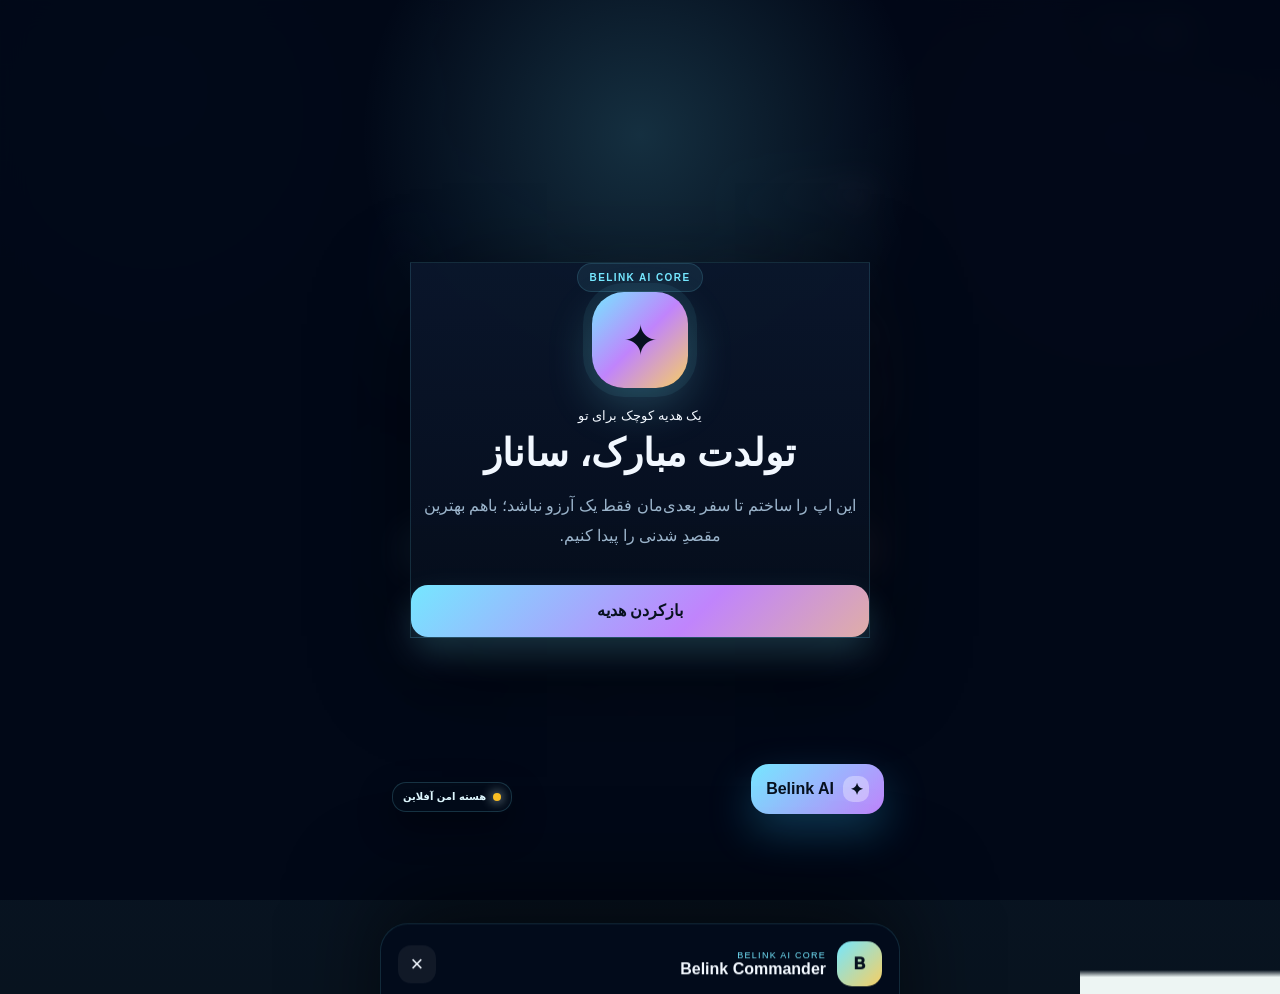
==== index.html @ 03a29e3f "Publish SafarMa V12 cache-busted entry point" ====
<!doctype html>
<html lang="fa" dir="rtl">
<head>
<meta charset="utf-8"><meta name="viewport" content="width=device-width,initial-scale=1,viewport-fit=cover">
<meta name="theme-color" content="#020817"><meta name="apple-mobile-web-app-capable" content="yes"><meta name="apple-mobile-web-app-status-bar-style" content="black-translucent">
<meta name="description" content="SafarMa — personal AI travel planning for Amir and Sanaz, powered by Belink AI.">
<meta name="referrer" content="no-referrer">
<meta http-equiv="Permissions-Policy" content="camera=(), microphone=(), geolocation=()">
<meta http-equiv="Content-Security-Policy" content="default-src 'self'; script-src 'self' blob:; style-src 'self' 'unsafe-inline'; img-src 'self' data: https:; connect-src 'self' https:; frame-src https://www.youtube.com https://www.youtube-nocookie.com; object-src 'none'; base-uri 'self'; form-action 'self'; upgrade-insecure-requests">
<link rel="manifest" href="./manifest.webmanifest?v=12"><link rel="icon" href="./icon.svg"><link rel="apple-touch-icon" href="./icon.svg">
<title>SafarMa | سفرِ ما — Powered by Belink AI</title>
<link rel="stylesheet" href="./styles.css?v=12">
<link rel="stylesheet" href="./online-v2.css?v=12">
<link rel="stylesheet" href="./belink-ai.css?v=12">
<link rel="stylesheet" href="./safarma-final-v8.css?v=12">
</head>
<body>
<div id="gift" class="gift"><div class="giftbox"><div class="orb">✦</div><small id="giftTag">یک هدیه کوچک برای تو</small><h1 id="giftTitle">تولدت مبارک، ساناز</h1><p id="giftText">این اپ را ساختم تا سفر بعدی‌مان فقط یک آرزو نباشد؛ باهم بهترین مقصدِ شدنی را پیدا کنیم.</p><button id="openGift" class="primary full">بازکردن هدیه</button></div></div>
<header class="top"><button id="back" class="icon">‹</button><button id="home" class="brand">سفرِ ما</button><button id="lang" class="lang">EN</button><button id="reset" class="icon">↻</button></header>
<main class="app" id="app"></main><nav class="bottom" id="bottom"></nav>
<script src="./belink-runtime.js?v=12"></script>
<script src="./belink-client-runtime.js?v=12"></script>
<script src="./loader.js?v=12"></script>
<script defer src="./safarma-specialists-v8.js?v=12"></script>
<script defer src="./belink-connected-v2.js?v=5"></script>
</body></html>
---- styles.css ----
:root{--navy:#0B2A4A;--teal:#147D86;--gold:#D5A53B;--cream:#FAF7F0;--ink:#132238;--muted:#6c7889;--line:#dce6e8;--ok:#17795e;--warn:#9b6815;--bad:#a53b3b}*{box-sizing:border-box}html{background:#eef5f4}body{margin:0;min-height:100dvh;color:var(--ink);font-family:-apple-system,BlinkMacSystemFont,"Segoe UI",Tahoma,Arial,sans-serif;background:radial-gradient(circle at 10% 0,#dff4ff,transparent 34%),radial-gradient(circle at 95% 9%,#ddf6ed,transparent 29%),linear-gradient(180deg,#fbfaf6,#edf5f3)}button,input,select{font:inherit}.app{max-width:560px;margin:auto;min-height:100dvh;padding:78px 16px 104px}.top{position:fixed;z-index:20;top:0;left:50%;transform:translateX(-50%);width:min(100%,560px);height:70px;padding:calc(8px + env(safe-area-inset-top)) 16px 8px;display:grid;grid-template-columns:44px 1fr 58px 44px;align-items:center;background:#f8fbfae8;backdrop-filter:blur(18px);border-bottom:1px solid #0b2a4a12}.brand{border:0;background:transparent;color:var(--navy);font-weight:950;font-size:19px}.icon,.lang{border:1px solid var(--line);background:white;border-radius:14px;height:42px;color:var(--navy);font-weight:900}.hero,.card{background:#fff;border:1px solid #ffffff;border-radius:28px;padding:22px;margin:0 0 15px;box-shadow:0 12px 38px #0b2a4a14}.hero{color:white;min-height:440px;background:linear-gradient(145deg,#0b2a4a,#116d76 70%,#159083);position:relative;overflow:hidden;display:flex;flex-direction:column;justify-content:center}.hero:after{content:"";position:absolute;width:290px;height:290px;border:1px solid #ffffff25;border-radius:50%;inset-inline-end:-120px;top:-100px;box-shadow:0 0 0 42px #ffffff0c,0 0 0 84px #ffffff08}.hero>*{position:relative;z-index:1}.eyebrow{color:#b8ece7;font-size:13px;font-weight:900}.hero h1{font-size:38px;line-height:1.2;margin:10px 0}.hero p{line-height:1.8;color:#e7f1f3}.route{display:flex;align-items:center;gap:10px;margin:28px 0;font-weight:900}.route i{flex:1;border-top:2px dashed var(--gold)}.primary,.secondary{border:0;border-radius:17px;min-height:52px;padding:13px 18px;font-weight:950;cursor:pointer}.primary{background:linear-gradient(135deg,var(--gold),#f0c65a);color:#183047}.secondary{background:#e7f4f2;color:var(--navy)}.full{width:100%}.progress{height:7px;background:#deeaeb;border-radius:99px;overflow:hidden;margin:12px 0 18px}.progress span{display:block;height:100%;background:linear-gradient(90deg,var(--teal),var(--gold));transition:.25s}.meta{display:flex;justify-content:space-between;color:var(--teal);font-size:12px;font-weight:900}.card h2{margin:5px 0 8px;font-size:24px}.help,.note{color:var(--muted);line-height:1.65}.field{display:block;font-size:13px;font-weight:900;margin:14px 0 7px}.input{width:100%;border:1px solid var(--line);border-radius:15px;padding:13px;background:#fff;color:var(--ink)}.grid{display:grid;grid-template-columns:1fr 1fr;gap:10px}.choice{border:1.5px solid var(--line);background:#fff;border-radius:17px;padding:13px;min-height:66px;color:var(--ink);font-weight:850}.choice.sel{border-color:var(--teal);background:#e9f7f5;color:#075d64;box-shadow:inset 0 0 0 1px var(--teal)}.range{text-align:center;font-size:25px;font-weight:950;color:var(--navy);margin:6px}input[type=range]{width:100%;accent-color:var(--teal)}.bottom{position:fixed;z-index:20;bottom:0;left:50%;transform:translateX(-50%);width:min(100%,560px);padding:12px 16px calc(12px + env(safe-area-inset-bottom));display:flex;gap:10px;background:linear-gradient(180deg,#edf5f300,#edf5f3 30%)}.bottom .primary{flex:1}.hide{display:none!important}.gift{position:fixed;z-index:50;inset:0;background:radial-gradient(circle at 20% 0,#214b73,#07192d 58%,#04101c);color:white;display:grid;place-items:center;padding:24px}.giftbox{width:min(100%,460px);text-align:center}.gift .orb{width:96px;height:96px;border-radius:32px;margin:0 auto 18px;background:linear-gradient(145deg,var(--gold),#fff0a2);display:grid;place-items:center;color:var(--navy);font-size:42px;box-shadow:0 20px 70px #d5a53b50}.gift h1{font-size:38px;margin:7px 0}.gift p{color:#dce9f1;line-height:1.85}.gift .primary{margin-top:18px}.resultHero{background:linear-gradient(140deg,var(--navy),#0f7077);color:#fff}.score{display:inline-block;border:1px solid #ffffff35;background:#ffffff18;padding:7px 11px;border-radius:99px;font-weight:900}.resultHero h1{font-size:40px;margin:12px 0 4px}.chips{display:flex;gap:7px;flex-wrap:wrap;margin-top:14px}.chips span{background:#fff;color:var(--navy);border-radius:99px;padding:7px 10px;font-size:12px;font-weight:900}.verdict{border-inline-start:5px solid var(--teal)}.verdict.ok{border-color:var(--ok)}.verdict.warn{border-color:var(--warn)}.verdict.bad{border-color:var(--bad)}.verdict h2{color:var(--navy)}.money{font-size:34px;font-weight:1000;color:var(--navy)}.rows .row{display:flex;justify-content:space-between;gap:10px;padding:10px 0;border-bottom:1px dashed var(--line)}.rows .row:last-child{border:0}.rows b{color:var(--navy)}.two{display:grid;grid-template-columns:1fr 1fr;gap:10px}.mini{background:#f4f8f8;border-radius:17px;padding:13px}.mini b{display:block;color:var(--navy);margin-bottom:5px}.timeline{border-inline-start:2px solid #b6dad9;margin-inline-start:7px;padding-inline-start:18px}.day{position:relative;margin:15px 0}.day:before{content:"";width:10px;height:10px;border-radius:50%;background:var(--gold);position:absolute;inset-inline-start:-24px;top:5px;box-shadow:0 0 0 3px #fff}.day b{display:block;color:var(--teal)}.online{background:#f8fbfb}.statusline{display:flex;gap:9px;align-items:flex-start;padding:11px 0;border-bottom:1px dashed var(--line)}.statusline:last-child{border:0}.dot{width:10px;height:10px;border-radius:50%;margin-top:6px;background:#9aa6b2}.dot.ok{background:var(--ok)}.dot.warn{background:var(--warn)}.dot.bad{background:var(--bad)}.sources a,.videoLinks a{display:block;text-decoration:none;color:var(--navy);padding:10px 0;border-top:1px dashed var(--line);font-weight:800}.sources small{display:block;color:var(--muted);font-weight:500;margin-top:3px}.video{aspect-ratio:16/9;width:100%;border:0;border-radius:17px;background:#0b2a4a}.loader{display:flex;gap:9px;align-items:center;color:var(--teal);font-weight:900}.spinner{width:20px;height:20px;border-radius:50%;border:3px solid #cbe7e5;border-top-color:var(--teal);animation:spin .8s linear infinite}@keyframes spin{to{transform:rotate(360deg)}}.sharegrid{display:grid;grid-template-columns:1fr 1fr;gap:9px}.tiny{font-size:11px;color:var(--muted);line-height:1.55}.error{color:var(--bad)}@media(max-width:390px){.grid,.two{grid-template-columns:1fr}.hero h1,.gift h1{font-size:32px}.app{padding-inline:12px}.card,.hero{border-radius:23px;padding:18px}}
---- online-v2.css ----
.travelBlock{margin:12px 0;padding:14px;border-radius:16px;background:#f5faf9;border:1px solid rgba(20,125,134,.14)}.travelBlock b{display:block;color:#0b2a4a;margin-bottom:6px}.travelBlock p{margin:0;color:#566474;line-height:1.65}.statusline small{display:block;margin-top:6px;color:#6b7785;line-height:1.5}.onlineVerdict{margin-top:12px;padding-top:12px;border-top:1px dashed rgba(11,42,74,.18);font-weight:700}.sources a{display:block;padding:10px 0;border-bottom:1px dashed rgba(11,42,74,.14);color:#0b2a4a;text-decoration:none}.sources a:last-child{border-bottom:0}.sources a small{display:block;color:#6b7785;margin-top:4px;line-height:1.45}.videoLinks{display:grid;gap:8px;margin-top:10px}.videoLinks a{padding:10px 12px;border-radius:12px;background:#eef7f6;color:#0b2a4a;text-decoration:none;font-weight:700}.video{width:100%;aspect-ratio:16/9;border:0;border-radius:16px;background:#0b2a4a}
---- belink-ai.css ----
:root{--bai-bg:#020817;--bai-panel:rgba(8,18,35,.78);--bai-line:rgba(111,231,255,.14);--bai-cyan:#75e7ff;--bai-purple:#c084fc;--bai-gold:#f8cf63;--bai-text:#f2f8ff;--bai-muted:#9bb4cb}html{background:var(--bai-bg)!important}body{color:var(--bai-text)!important;background:radial-gradient(circle at 12% 8%,rgba(56,189,248,.2),transparent 25%),radial-gradient(circle at 88% 12%,rgba(168,85,247,.18),transparent 26%),linear-gradient(180deg,#020817 0%,#071426 48%,#08131f 100%)!important;min-height:100dvh}body:before{content:"";position:fixed;inset:0;pointer-events:none;background-image:linear-gradient(rgba(111,231,255,.025) 1px,transparent 1px),linear-gradient(90deg,rgba(111,231,255,.025) 1px,transparent 1px);background-size:32px 32px;mask-image:linear-gradient(180deg,#000,transparent 75%);z-index:0}.top,.app,.bottom{position:relative;z-index:1}.top{background:rgba(3,12,28,.76)!important;border-bottom:1px solid var(--bai-line)!important;backdrop-filter:blur(22px) saturate(1.4)!important;box-shadow:0 14px 45px rgba(0,0,0,.24)}.brand{color:var(--bai-text)!important}.brand:after{content:"BELINK AI";display:block;font-size:8px;letter-spacing:.18em;color:var(--bai-cyan);margin-top:2px}.icon,.lang{background:rgba(255,255,255,.05)!important;color:var(--bai-text)!important;border:1px solid var(--bai-line)!important}.gift{background:radial-gradient(circle at 50% 15%,rgba(111,231,255,.18),transparent 28%),rgba(2,8,23,.94)!important;backdrop-filter:blur(14px)}.giftbox{background:linear-gradient(180deg,rgba(10,22,43,.96),rgba(5,13,27,.98))!important;border:1px solid var(--bai-line)!important;box-shadow:0 30px 90px rgba(0,0,0,.48)!important;color:var(--bai-text)!important}.giftbox:before{content:"BELINK AI CORE";display:inline-flex;padding:8px 12px;border-radius:999px;background:rgba(111,231,255,.08);border:1px solid var(--bai-line);font-size:10px;letter-spacing:.14em;color:var(--bai-cyan);font-weight:900}.giftbox p,.help,.tiny,.card p{color:var(--bai-muted)!important}.orb{color:#07111f!important;background:linear-gradient(135deg,var(--bai-cyan),var(--bai-purple),var(--bai-gold))!important;box-shadow:0 0 0 9px rgba(117,231,255,.07),0 18px 45px rgba(117,231,255,.22)!important}.primary{color:#07111f!important;background:linear-gradient(135deg,var(--bai-cyan),var(--bai-purple) 62%,var(--bai-gold) 130%)!important;box-shadow:0 16px 34px rgba(117,231,255,.2)!important}.secondary{color:var(--bai-text)!important;background:rgba(117,231,255,.08)!important;border:1px solid var(--bai-line)!important}.hero,.card,.choice,.mini,.statusline,.day,.resultHero,.verdict,.online,.sources a{background:var(--bai-panel)!important;border:1px solid var(--bai-line)!important;box-shadow:0 20px 55px rgba(0,0,0,.28)!important;backdrop-filter:blur(18px) saturate(1.35)}.hero{position:relative;overflow:hidden}.hero:before{content:"AI TRAVEL INTELLIGENCE";display:inline-flex;padding:9px 13px;border-radius:999px;background:rgba(117,231,255,.08);border:1px solid var(--bai-line);color:var(--bai-cyan);font-size:10px;letter-spacing:.14em;font-weight:900}.hero:after{content:"";position:absolute;width:230px;height:230px;right:-80px;bottom:-110px;border-radius:50%;background:radial-gradient(circle,rgba(192,132,252,.25),transparent 68%);pointer-events:none}.hero h1,.card h1,.card h2,.resultHero h1,.verdict h2{color:var(--bai-text)!important}.eyebrow,.meta,.field,.score,.money,.card small{color:var(--bai-cyan)!important}.input{background:rgba(255,255,255,.04)!important;color:var(--bai-text)!important;border:1px solid var(--bai-line)!important}.choice{color:var(--bai-text)!important}.choice.sel{background:linear-gradient(180deg,rgba(117,231,255,.13),rgba(192,132,252,.08))!important;border-color:rgba(117,231,255,.42)!important}.progress{background:rgba(255,255,255,.06)!important}.progress span{background:linear-gradient(90deg,var(--bai-cyan),var(--bai-purple))!important}.resultHero{position:relative;overflow:hidden;background:linear-gradient(135deg,rgba(8,24,46,.96),rgba(16,13,36,.94))!important}.resultHero:after{content:"BELINK COMMANDER RECOMMENDATION";position:absolute;top:16px;left:16px;font-size:8px;letter-spacing:.13em;color:var(--bai-cyan)}.chips span,.statusline,.row,.mini,.day{color:var(--bai-text)!important}.rows .row{border-color:rgba(255,255,255,.07)!important}.verdict.ok{border-color:rgba(74,222,128,.26)!important}.verdict.warn{border-color:rgba(250,204,21,.25)!important}.verdict.bad{border-color:rgba(248,113,113,.25)!important}.sources a{color:var(--bai-text)!important}.sources small{color:var(--bai-muted)!important}.belink-ai-summary{margin:16px 0;padding:18px;border-radius:25px;background:linear-gradient(145deg,rgba(11,29,54,.9),rgba(20,13,40,.86));border:1px solid var(--bai-line);box-shadow:0 24px 60px rgba(0,0,0,.32);color:var(--bai-text);position:relative;overflow:hidden}.belink-ai-summary:after{content:"";position:absolute;width:170px;height:170px;right:-70px;bottom:-80px;background:radial-gradient(circle,rgba(248,207,99,.16),transparent 68%)}.bai-head{display:flex;align-items:flex-start;justify-content:space-between;gap:14px}.bai-head small{font-size:9px;letter-spacing:.14em;color:var(--bai-cyan)}.bai-head h2{margin:5px 0 3px;font-size:24px}.bai-confidence{min-width:72px;padding:12px;border-radius:17px;background:rgba(255,255,255,.05);border:1px solid var(--bai-line);text-align:center}.bai-confidence b{display:block;font-size:20px;color:var(--bai-cyan)}.bai-confidence span{font-size:9px;color:var(--bai-muted)}.bai-chips{display:flex;flex-wrap:wrap;gap:7px;margin:13px 0}.bai-chips span{padding:8px 10px;border-radius:999px;background:rgba(255,255,255,.05);border:1px solid rgba(117,231,255,.1);font-size:10px}.bai-read{padding:14px;border-radius:18px;background:rgba(117,231,255,.055);border:1px solid rgba(117,231,255,.1);color:var(--bai-muted);line-height:1.8}.belink-ai-fab{position:fixed;z-index:70;right:max(16px,calc((100vw - 520px)/2 + 16px));bottom:calc(86px + env(safe-area-inset-bottom));border:0;border-radius:18px;padding:12px 15px;display:flex;align-items:center;gap:9px;color:#07111f;background:linear-gradient(135deg,var(--bai-cyan),var(--bai-purple));box-shadow:0 18px 44px rgba(55,189,248,.27);font-weight:900}.belink-ai-fab span{width:26px;height:26px;border-radius:10px;background:rgba(255,255,255,.34);display:grid;place-items:center}.belink-ai-drawer{position:fixed;z-index:90;left:50%;bottom:0;transform:translate(-50%,105%);width:min(100%,520px);max-height:82dvh;background:rgba(3,12,27,.97);border:1px solid var(--bai-line);border-radius:28px 28px 0 0;padding:17px 17px calc(18px + env(safe-area-inset-bottom));box-shadow:0 -30px 90px rgba(0,0,0,.55);backdrop-filter:blur(24px);transition:transform .28s ease;color:var(--bai-text);overflow:auto}.belink-ai-drawer.open{transform:translate(-50%,0)}.bai-drawer-head{display:flex;align-items:center;gap:11px}.bai-avatar{width:45px;height:45px;border-radius:15px;display:grid;place-items:center;color:#07111f;background:linear-gradient(135deg,var(--bai-cyan),var(--bai-gold));font-weight:1000}.bai-drawer-head div:nth-child(2){flex:1}.bai-drawer-head small{display:block;color:var(--bai-cyan);font-size:9px;letter-spacing:.14em}.bai-drawer-head b{font-size:16px}.bai-close{border:0;width:38px;height:38px;border-radius:13px;background:rgba(255,255,255,.06);color:var(--bai-text);font-size:22px}.bai-status{margin:13px 0;padding:10px 12px;border-radius:14px;background:rgba(74,222,128,.07);border:1px solid rgba(74,222,128,.14);font-size:11px;color:#a7f3d0}.bai-answer{min-height:112px;padding:15px;border-radius:18px;background:rgba(255,255,255,.04);border:1px solid var(--bai-line);line-height:1.8;color:var(--bai-muted)}.bai-answer b{color:var(--bai-text)}.bai-quick{display:grid;grid-template-columns:1fr 1fr;gap:8px;margin:12px 0}.bai-quick button{border:1px solid var(--bai-line);background:rgba(117,231,255,.06);color:var(--bai-text);border-radius:14px;padding:11px 8px;font-weight:700}.bai-input{display:grid;grid-template-columns:1fr 48px;gap:8px}.bai-input input{min-width:0;border:1px solid var(--bai-line);border-radius:15px;background:rgba(255,255,255,.05);color:var(--bai-text);padding:12px}.bai-input button{border:0;border-radius:15px;background:linear-gradient(135deg,var(--bai-cyan),var(--bai-purple));color:#07111f;font-weight:900}@media(max-width:560px){.bai-quick{grid-template-columns:1fr}.belink-ai-fab b{display:none}.belink-ai-fab{padding:10px;right:14px}}
---- safarma-final-v8.css ----
/* SafarMa final production layer — product name preserved, Belink AI inside */
.brand:after{content:"Powered by Belink AI"!important;color:#79ddff!important;letter-spacing:.08em!important;font-size:7px!important}
.hero{position:relative;overflow:hidden;isolation:isolate}
.hero:before{content:""!important;position:absolute!important;z-index:0!important;inset-inline-end:-70px!important;top:68px!important;width:220px!important;height:220px!important;border-radius:50%!important;border:1px solid rgba(111,231,255,.28)!important;background:radial-gradient(circle at 35% 30%,rgba(118,232,255,.25),rgba(7,27,57,.54) 36%,rgba(2,8,23,.9) 72%)!important;box-shadow:0 0 48px rgba(55,189,248,.2),inset 0 0 28px rgba(125,211,252,.14)!important;animation:safarmaGlobe 7s ease-in-out infinite!important}
.hero:after{content:"✈"!important;position:absolute!important;z-index:1!important;inset-inline-end:72px!important;top:112px!important;color:#facc15!important;font-size:18px!important;filter:drop-shadow(0 0 8px rgba(250,204,21,.55))!important;animation:safarmaPlane 5.5s linear infinite!important}
.hero>*{position:relative;z-index:2}
.safarma-powered{display:inline-grid;grid-template-columns:28px auto;grid-template-rows:auto auto;gap:0 8px;align-items:center;margin-bottom:14px;padding:9px 12px;border-radius:16px;background:rgba(111,231,255,.08);border:1px solid rgba(111,231,255,.14);width:max-content;max-width:100%}.safarma-powered span{grid-row:1/3;width:28px;height:28px;border-radius:10px;display:grid;place-items:center;color:#06101f;background:linear-gradient(135deg,#73e7ff,#c084fc,#facc15)}.safarma-powered b{font-size:12px;color:#fff}.safarma-powered small{font-size:8px;color:#87dfff;letter-spacing:.08em}
.safarma-specialists{margin:16px 0;padding:17px;border-radius:25px;background:linear-gradient(145deg,rgba(7,22,43,.92),rgba(16,12,36,.9));border:1px solid rgba(88,202,255,.14);box-shadow:0 24px 60px rgba(0,0,0,.32);color:#eef8ff}.safarma-specialists-head{display:flex;justify-content:space-between;gap:14px;align-items:flex-start;margin-bottom:14px}.safarma-specialists-head small{color:#73dcff;font-size:8px;letter-spacing:.15em;font-weight:900}.safarma-specialists-head h2{margin:5px 0 4px;font-size:23px;color:#f6fbff}.safarma-specialists-head p{margin:0;color:#9db5cb;font-size:11px;line-height:1.6}.safarma-specialists-head>span{padding:7px 9px;border-radius:999px;border:1px solid rgba(88,202,255,.15);background:rgba(88,202,255,.07);color:#a8eaff;font-size:8px;white-space:nowrap}.safarma-specialist-grid{display:grid;grid-template-columns:repeat(3,minmax(0,1fr));gap:8px}.safarma-specialist-card{min-width:0;padding:8px 7px 10px;border-radius:17px;border:1px solid rgba(88,202,255,.14);background:rgba(255,255,255,.035);color:#eef8ff;text-align:start;cursor:pointer;transition:.18s ease}.safarma-specialist-card:hover,.safarma-specialist-card:focus-visible{transform:translateY(-2px);border-color:rgba(88,202,255,.42);background:linear-gradient(180deg,rgba(88,202,255,.09),rgba(192,132,252,.05));outline:none}.safarma-specialist-portrait{height:112px;margin:-1px -1px 8px;border-radius:13px;overflow:hidden;position:relative;display:grid;place-items:end center;background:radial-gradient(circle at 50% 20%,rgba(84,202,255,.16),transparent 45%),rgba(2,10,24,.5)}.safarma-specialist-portrait img{width:100%;height:100%;object-fit:contain;object-position:center bottom;display:block}.safarma-specialist-portrait i{position:absolute;top:6px;inset-inline-end:6px;width:24px;height:24px;display:grid;place-items:center;border-radius:8px;background:rgba(2,10,24,.76);color:#78e5ff;border:1px solid rgba(88,202,255,.2);font-style:normal}.safarma-specialist-card b{display:block;color:#f7fbff;font-size:11px;line-height:1.35}.safarma-specialist-card small{display:block;color:#91a9c1;font-size:8px;line-height:1.4;min-height:24px;margin-top:4px}.safarma-specialist-card em{display:inline-flex;align-items:center;gap:4px;margin-top:6px;padding:4px 6px;border-radius:999px;background:rgba(74,222,128,.08);color:#8cf8b7;font-size:7px;font-style:normal;border:1px solid rgba(74,222,128,.13)}.safarma-specialist-card em:before{content:"●";font-size:5px}.safarma-role-focus{animation:safarmaFocus 1.8s ease}
@keyframes safarmaGlobe{0%,100%{transform:translateY(0) rotate(-2deg)}50%{transform:translateY(-8px) rotate(2deg)}}@keyframes safarmaPlane{0%{transform:translate(0,0) rotate(18deg);opacity:0}15%{opacity:1}70%{opacity:1}100%{transform:translate(-105px,118px) rotate(42deg);opacity:0}}@keyframes safarmaFocus{0%,100%{box-shadow:inherit}35%{box-shadow:0 0 0 3px rgba(111,231,255,.35),0 0 48px rgba(111,231,255,.28)}}
@media(max-width:520px){.safarma-specialists-head{flex-direction:column}.safarma-specialist-grid{grid-template-columns:repeat(2,minmax(0,1fr))}.safarma-specialist-portrait{height:125px}.hero:before{width:180px!important;height:180px!important;inset-inline-end:-82px!important;opacity:.6!important}.hero:after{inset-inline-end:35px!important}}
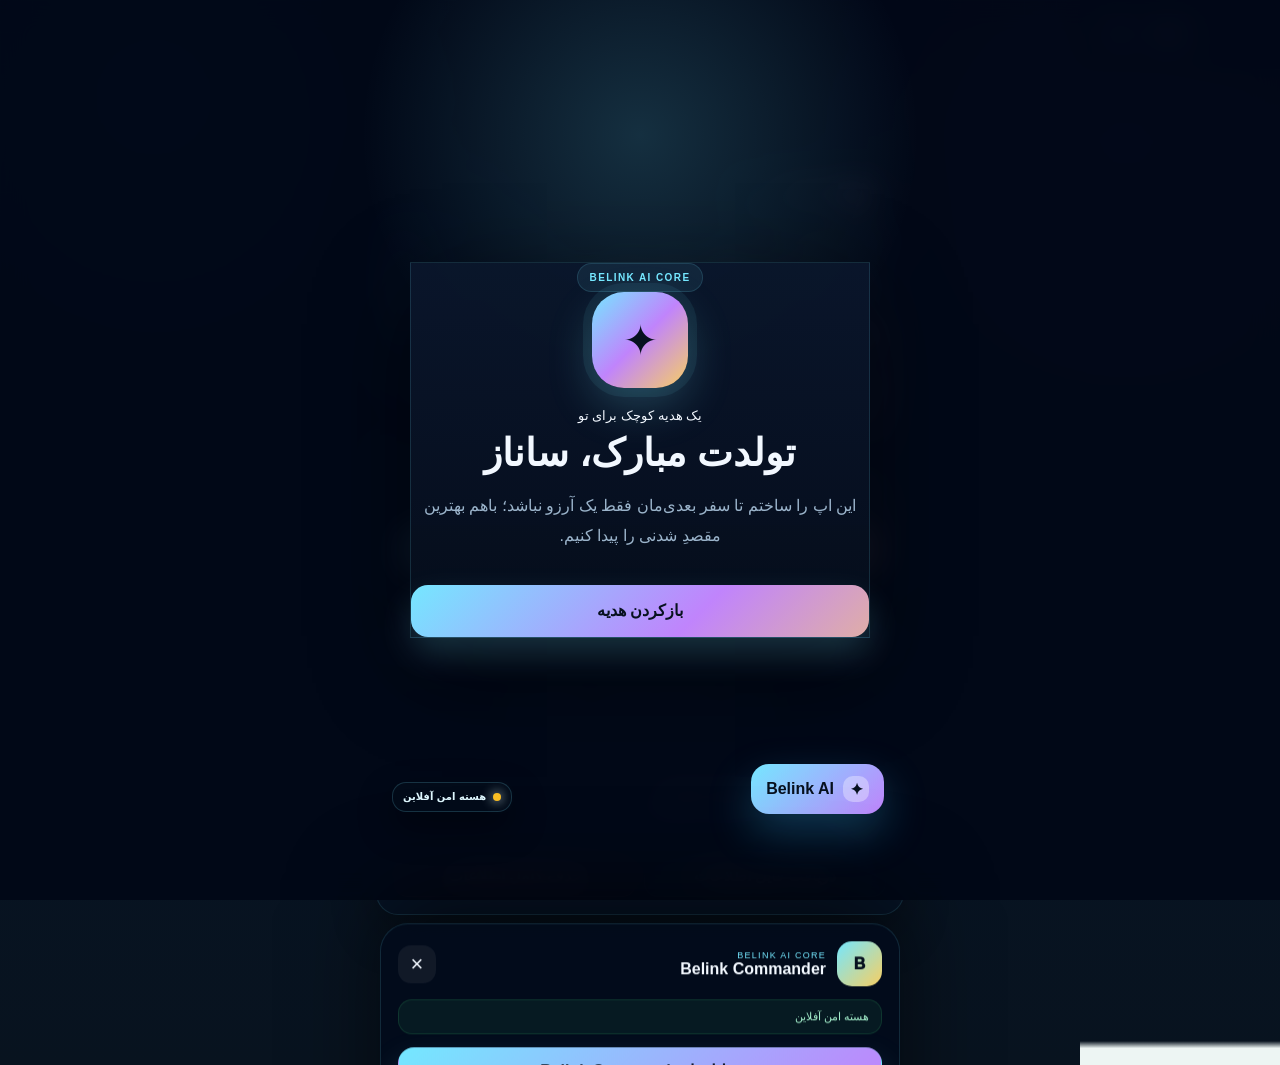
==== commit 93c40dad: "Publish SafarMa RC4 privacy controls as V13" ====
--- a/index.html
+++ b/index.html
@@ -7,20 +7,21 @@
 <meta name="referrer" content="no-referrer">
 <meta http-equiv="Permissions-Policy" content="camera=(), microphone=(), geolocation=()">
 <meta http-equiv="Content-Security-Policy" content="default-src 'self'; script-src 'self' blob:; style-src 'self' 'unsafe-inline'; img-src 'self' data: https:; connect-src 'self' https:; frame-src https://www.youtube.com https://www.youtube-nocookie.com; object-src 'none'; base-uri 'self'; form-action 'self'; upgrade-insecure-requests">
-<link rel="manifest" href="./manifest.webmanifest?v=12"><link rel="icon" href="./icon.svg"><link rel="apple-touch-icon" href="./icon.svg">
+<link rel="manifest" href="./manifest.webmanifest?v=13"><link rel="icon" href="./icon.svg"><link rel="apple-touch-icon" href="./icon.svg">
 <title>SafarMa | سفرِ ما — Powered by Belink AI</title>
-<link rel="stylesheet" href="./styles.css?v=12">
-<link rel="stylesheet" href="./online-v2.css?v=12">
-<link rel="stylesheet" href="./belink-ai.css?v=12">
-<link rel="stylesheet" href="./safarma-final-v8.css?v=12">
+<link rel="stylesheet" href="./styles.css?v=13">
+<link rel="stylesheet" href="./online-v2.css?v=13">
+<link rel="stylesheet" href="./belink-ai.css?v=13">
+<link rel="stylesheet" href="./safarma-final-v8.css?v=13">
 </head>
 <body>
 <div id="gift" class="gift"><div class="giftbox"><div class="orb">✦</div><small id="giftTag">یک هدیه کوچک برای تو</small><h1 id="giftTitle">تولدت مبارک، ساناز</h1><p id="giftText">این اپ را ساختم تا سفر بعدی‌مان فقط یک آرزو نباشد؛ باهم بهترین مقصدِ شدنی را پیدا کنیم.</p><button id="openGift" class="primary full">بازکردن هدیه</button></div></div>
 <header class="top"><button id="back" class="icon">‹</button><button id="home" class="brand">سفرِ ما</button><button id="lang" class="lang">EN</button><button id="reset" class="icon">↻</button></header>
 <main class="app" id="app"></main><nav class="bottom" id="bottom"></nav>
-<script src="./belink-runtime.js?v=12"></script>
-<script src="./belink-client-runtime.js?v=12"></script>
-<script src="./loader.js?v=12"></script>
-<script defer src="./safarma-specialists-v8.js?v=12"></script>
-<script defer src="./belink-connected-v2.js?v=5"></script>
+<script src="./belink-runtime.js?v=13"></script>
+<script src="./belink-client-runtime.js?v=13"></script>
+<script src="./loader.js?v=13"></script>
+<script defer src="./safarma-specialists-v8.js?v=13"></script>
+<script defer src="./belink-connected-v2.js?v=6"></script>
+<script defer src="./privacy-controls.js?v=1"></script>
 </body></html>
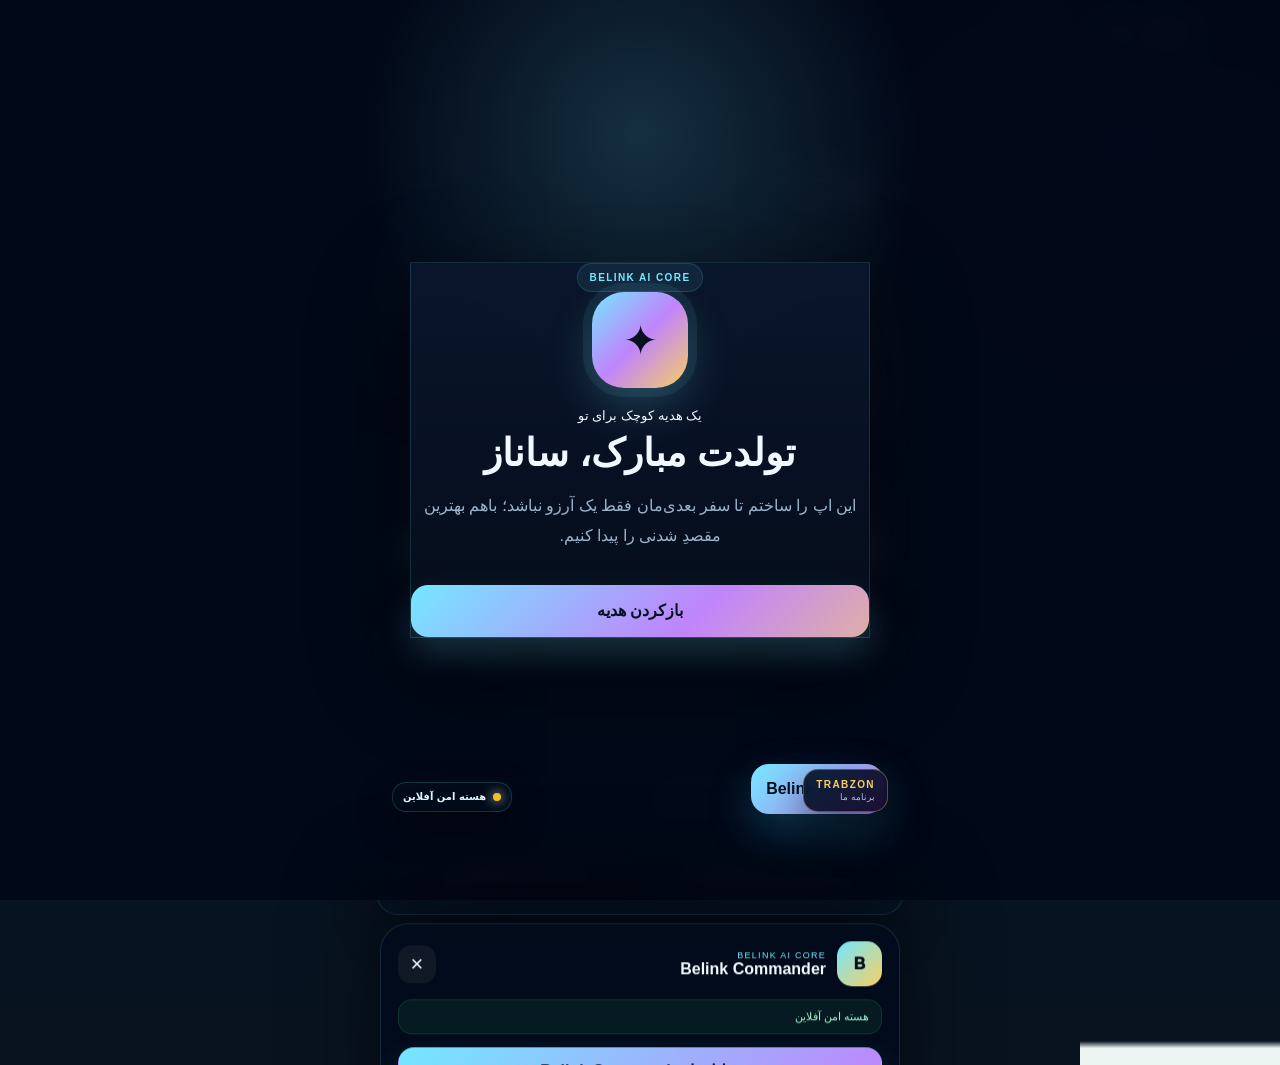
==== commit 7b30cfba: "Publish SafarMa V14 with Trabzon preset" ====
--- a/index.html
+++ b/index.html
@@ -7,21 +7,22 @@
 <meta name="referrer" content="no-referrer">
 <meta http-equiv="Permissions-Policy" content="camera=(), microphone=(), geolocation=()">
 <meta http-equiv="Content-Security-Policy" content="default-src 'self'; script-src 'self' blob:; style-src 'self' 'unsafe-inline'; img-src 'self' data: https:; connect-src 'self' https:; frame-src https://www.youtube.com https://www.youtube-nocookie.com; object-src 'none'; base-uri 'self'; form-action 'self'; upgrade-insecure-requests">
-<link rel="manifest" href="./manifest.webmanifest?v=13"><link rel="icon" href="./icon.svg"><link rel="apple-touch-icon" href="./icon.svg">
+<link rel="manifest" href="./manifest.webmanifest?v=14"><link rel="icon" href="./icon.svg"><link rel="apple-touch-icon" href="./icon.svg">
 <title>SafarMa | سفرِ ما — Powered by Belink AI</title>
-<link rel="stylesheet" href="./styles.css?v=13">
-<link rel="stylesheet" href="./online-v2.css?v=13">
-<link rel="stylesheet" href="./belink-ai.css?v=13">
-<link rel="stylesheet" href="./safarma-final-v8.css?v=13">
+<link rel="stylesheet" href="./styles.css?v=14">
+<link rel="stylesheet" href="./online-v2.css?v=14">
+<link rel="stylesheet" href="./belink-ai.css?v=14">
+<link rel="stylesheet" href="./safarma-final-v8.css?v=14">
 </head>
 <body>
 <div id="gift" class="gift"><div class="giftbox"><div class="orb">✦</div><small id="giftTag">یک هدیه کوچک برای تو</small><h1 id="giftTitle">تولدت مبارک، ساناز</h1><p id="giftText">این اپ را ساختم تا سفر بعدی‌مان فقط یک آرزو نباشد؛ باهم بهترین مقصدِ شدنی را پیدا کنیم.</p><button id="openGift" class="primary full">بازکردن هدیه</button></div></div>
 <header class="top"><button id="back" class="icon">‹</button><button id="home" class="brand">سفرِ ما</button><button id="lang" class="lang">EN</button><button id="reset" class="icon">↻</button></header>
 <main class="app" id="app"></main><nav class="bottom" id="bottom"></nav>
-<script src="./belink-runtime.js?v=13"></script>
-<script src="./belink-client-runtime.js?v=13"></script>
-<script src="./loader.js?v=13"></script>
-<script defer src="./safarma-specialists-v8.js?v=13"></script>
-<script defer src="./belink-connected-v2.js?v=6"></script>
-<script defer src="./privacy-controls.js?v=1"></script>
-</body></html>
+<script src="./belink-runtime.js?v=14"></script>
+<script src="./belink-client-runtime.js?v=14"></script>
+<script src="./loader.js?v=14"></script>
+<script defer src="./safarma-specialists-v8.js?v=14"></script>
+<script defer src="./belink-connected-v2.js?v=7"></script>
+<script defer src="./privacy-controls.js?v=2"></script>
+<script defer src="./trabzon-preset.js?v=1"></script>
+</body></html>
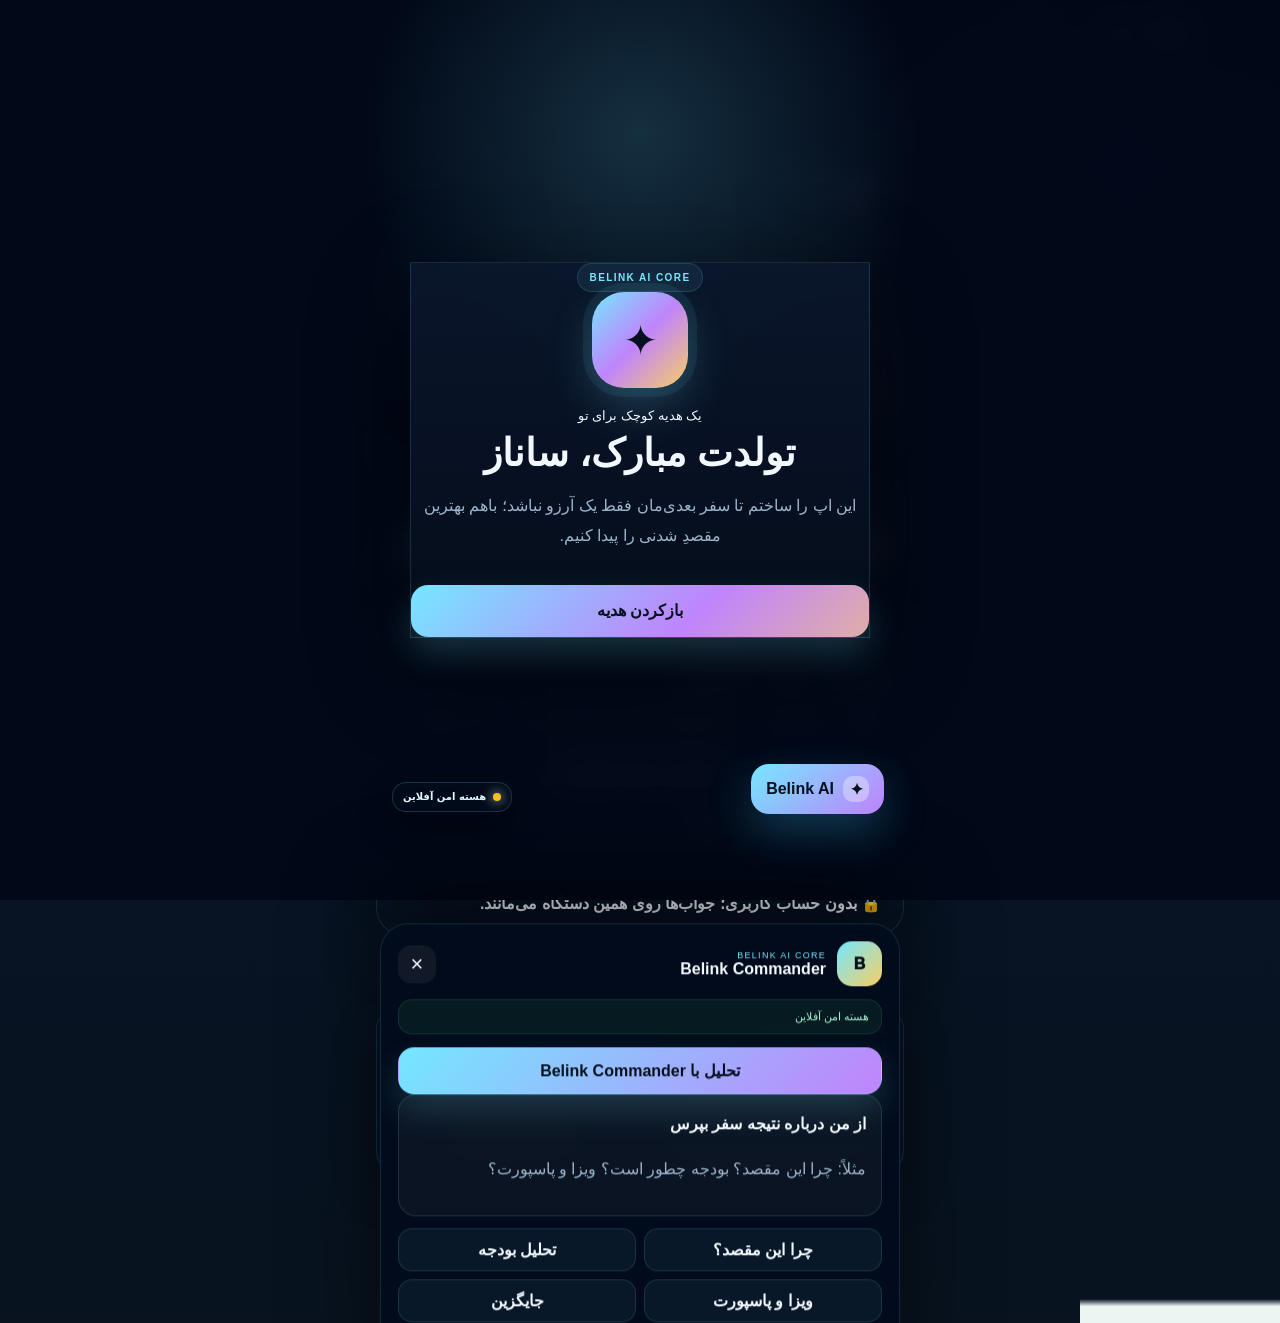
==== commit e6f4fbf8: "Load the real Trabzon plan in SafarMa V14" ====
--- a/index.html
+++ b/index.html
@@ -23,6 +23,6 @@
 <script src="./loader.js?v=14"></script>
 <script defer src="./safarma-specialists-v8.js?v=14"></script>
 <script defer src="./belink-connected-v2.js?v=7"></script>
-<script defer src="./privacy-controls.js?v=2"></script>
-<script defer src="./trabzon-preset.js?v=1"></script>
+<script defer src="./privacy-controls.js?v=1"></script>
+<script defer src="./trabzon-plan.js?v=1"></script>
 </body></html>
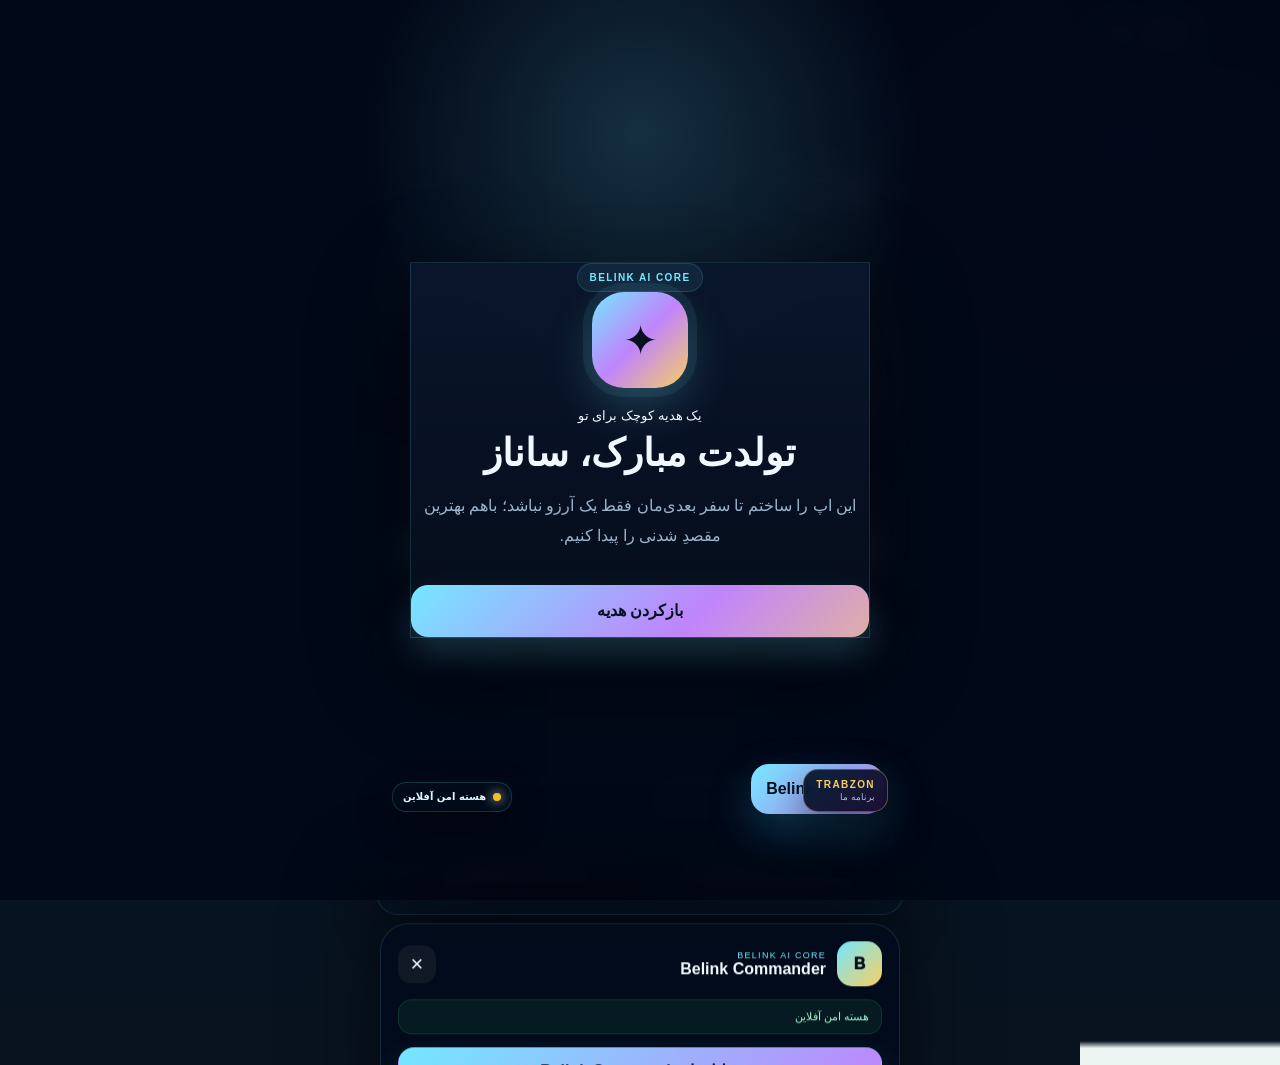
==== commit 5e7f3587: "Publish SafarMa V14 Trabzon preset Add the optional Amir and Sanaz Trabzon plan, V14 cache, trust la" ====
--- a/index.html
+++ b/index.html
@@ -23,6 +23,6 @@
 <script src="./loader.js?v=14"></script>
 <script defer src="./safarma-specialists-v8.js?v=14"></script>
 <script defer src="./belink-connected-v2.js?v=7"></script>
-<script defer src="./privacy-controls.js?v=1"></script>
-<script defer src="./trabzon-plan.js?v=1"></script>
+<script defer src="./privacy-controls.js?v=2"></script>
+<script defer src="./trabzon-preset.js?v=1"></script>
 </body></html>
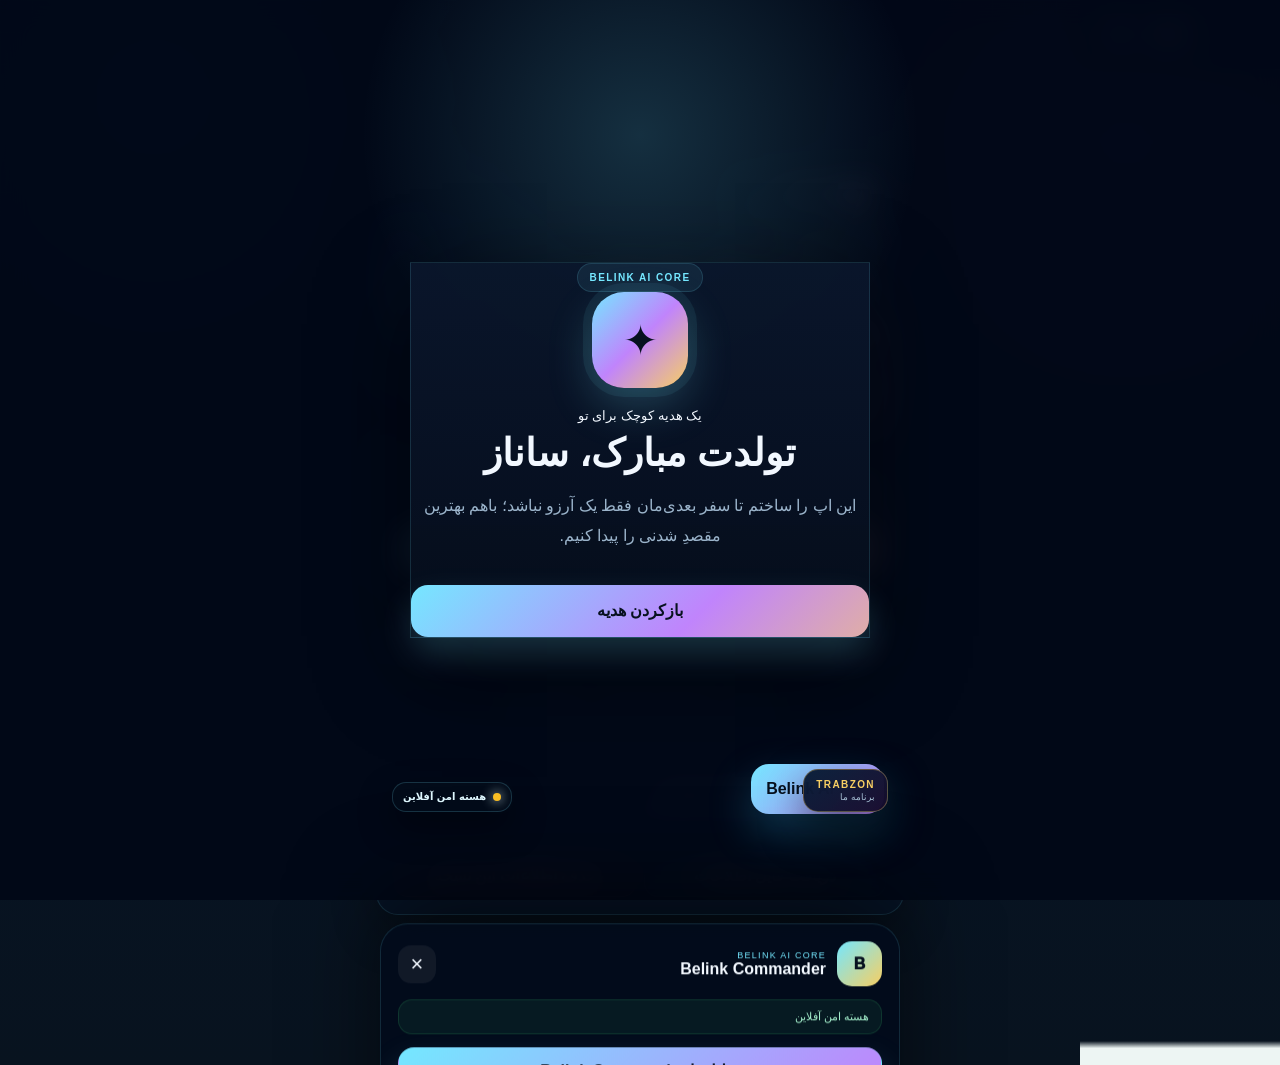
==== commit afde167e: "Protect personal SafarMa edition from search indexing" ====
--- a/index.html
+++ b/index.html
@@ -4,25 +4,26 @@
 <meta charset="utf-8"><meta name="viewport" content="width=device-width,initial-scale=1,viewport-fit=cover">
 <meta name="theme-color" content="#020817"><meta name="apple-mobile-web-app-capable" content="yes"><meta name="apple-mobile-web-app-status-bar-style" content="black-translucent">
 <meta name="description" content="SafarMa — personal AI travel planning for Amir and Sanaz, powered by Belink AI.">
+<meta name="robots" content="noindex,nofollow,noarchive">
 <meta name="referrer" content="no-referrer">
 <meta http-equiv="Permissions-Policy" content="camera=(), microphone=(), geolocation=()">
 <meta http-equiv="Content-Security-Policy" content="default-src 'self'; script-src 'self' blob:; style-src 'self' 'unsafe-inline'; img-src 'self' data: https:; connect-src 'self' https:; frame-src https://www.youtube.com https://www.youtube-nocookie.com; object-src 'none'; base-uri 'self'; form-action 'self'; upgrade-insecure-requests">
-<link rel="manifest" href="./manifest.webmanifest?v=14"><link rel="icon" href="./icon.svg"><link rel="apple-touch-icon" href="./icon.svg">
+<link rel="manifest" href="./manifest.webmanifest?v=16"><link rel="icon" href="./icon.svg"><link rel="apple-touch-icon" href="./icon.svg">
 <title>SafarMa | سفرِ ما — Powered by Belink AI</title>
-<link rel="stylesheet" href="./styles.css?v=14">
-<link rel="stylesheet" href="./online-v2.css?v=14">
-<link rel="stylesheet" href="./belink-ai.css?v=14">
-<link rel="stylesheet" href="./safarma-final-v8.css?v=14">
+<link rel="stylesheet" href="./styles.css?v=16">
+<link rel="stylesheet" href="./online-v2.css?v=16">
+<link rel="stylesheet" href="./belink-ai.css?v=16">
+<link rel="stylesheet" href="./safarma-final-v8.css?v=16">
 </head>
 <body>
 <div id="gift" class="gift"><div class="giftbox"><div class="orb">✦</div><small id="giftTag">یک هدیه کوچک برای تو</small><h1 id="giftTitle">تولدت مبارک، ساناز</h1><p id="giftText">این اپ را ساختم تا سفر بعدی‌مان فقط یک آرزو نباشد؛ باهم بهترین مقصدِ شدنی را پیدا کنیم.</p><button id="openGift" class="primary full">بازکردن هدیه</button></div></div>
 <header class="top"><button id="back" class="icon">‹</button><button id="home" class="brand">سفرِ ما</button><button id="lang" class="lang">EN</button><button id="reset" class="icon">↻</button></header>
 <main class="app" id="app"></main><nav class="bottom" id="bottom"></nav>
-<script src="./belink-runtime.js?v=14"></script>
-<script src="./belink-client-runtime.js?v=14"></script>
-<script src="./loader.js?v=14"></script>
-<script defer src="./safarma-specialists-v8.js?v=14"></script>
-<script defer src="./belink-connected-v2.js?v=7"></script>
-<script defer src="./privacy-controls.js?v=2"></script>
-<script defer src="./trabzon-preset.js?v=1"></script>
-</body></html>+<script src="./belink-runtime.js?v=16"></script>
+<script src="./belink-client-runtime.js?v=16"></script>
+<script src="./loader.js?v=16"></script>
+<script defer src="./safarma-specialists-v8.js?v=16"></script>
+<script defer src="./belink-connected-v2.js?v=9"></script>
+<script defer src="./privacy-controls.js?v=4"></script>
+<script defer src="./trabzon-preset.js?v=3"></script>
+</body></html>
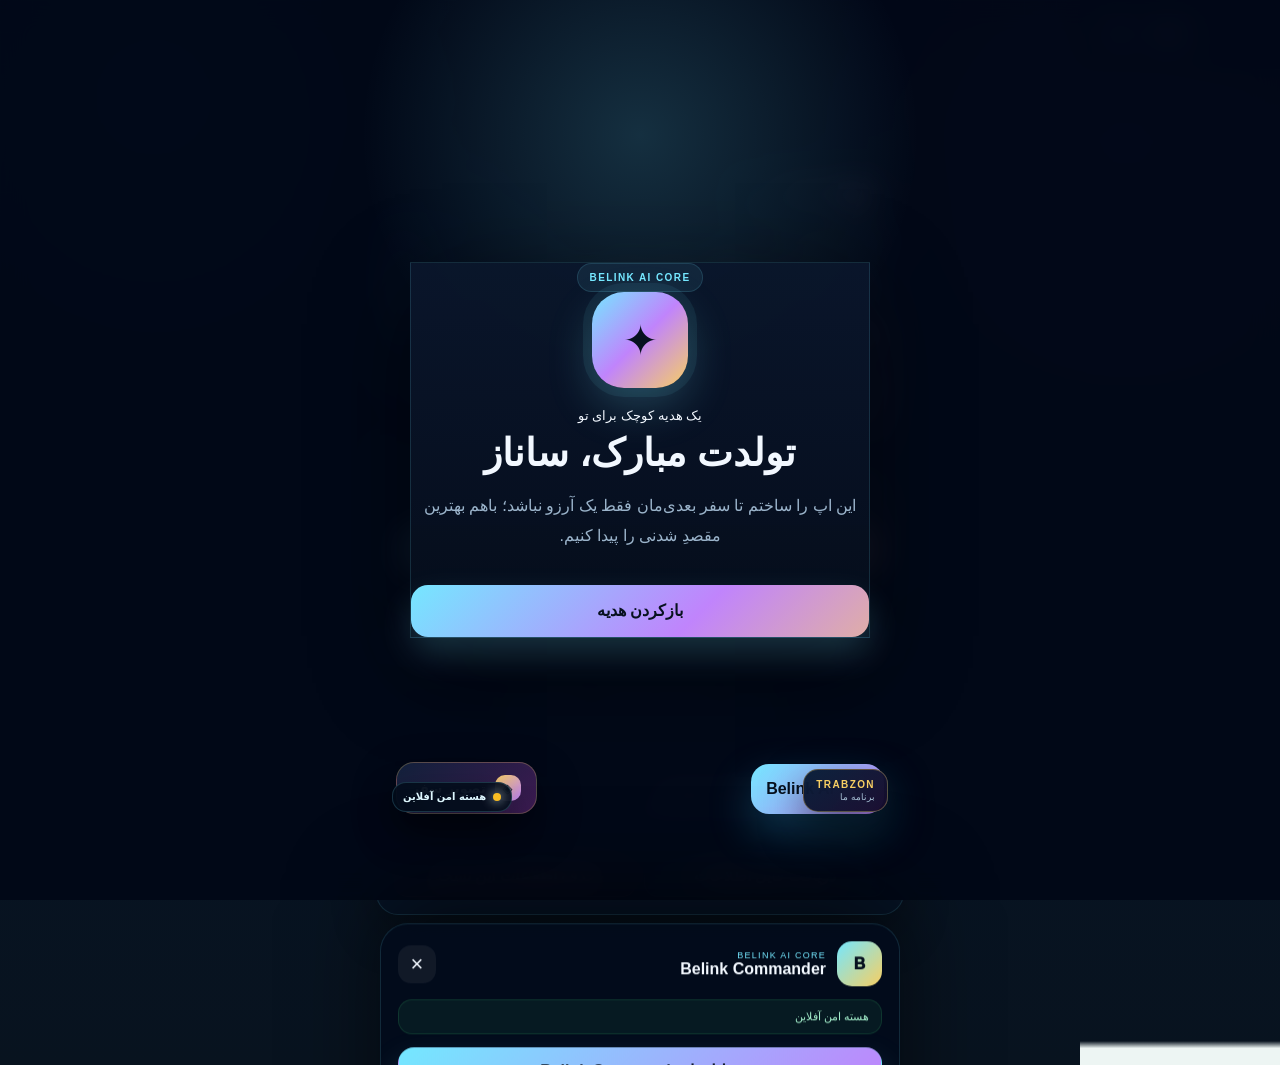
==== commit 087df68c: "Add Grok Imagine travel image studio" ====
--- a/index.html
+++ b/index.html
@@ -14,6 +14,7 @@
 <link rel="stylesheet" href="./online-v2.css?v=16">
 <link rel="stylesheet" href="./belink-ai.css?v=16">
 <link rel="stylesheet" href="./safarma-final-v8.css?v=16">
+<link rel="stylesheet" href="./belink-imagine.css?v=17">
 </head>
 <body>
 <div id="gift" class="gift"><div class="giftbox"><div class="orb">✦</div><small id="giftTag">یک هدیه کوچک برای تو</small><h1 id="giftTitle">تولدت مبارک، ساناز</h1><p id="giftText">این اپ را ساختم تا سفر بعدی‌مان فقط یک آرزو نباشد؛ باهم بهترین مقصدِ شدنی را پیدا کنیم.</p><button id="openGift" class="primary full">بازکردن هدیه</button></div></div>
@@ -26,4 +27,5 @@
 <script defer src="./belink-connected-v2.js?v=9"></script>
 <script defer src="./privacy-controls.js?v=4"></script>
 <script defer src="./trabzon-preset.js?v=3"></script>
+<script defer src="./belink-imagine.js?v=17"></script>
 </body></html>
--- a/belink-imagine.css
+++ b/belink-imagine.css
@@ -0,0 +1 @@
+.bi-launch{position:fixed;z-index:72;left:max(16px,calc((100vw - 520px)/2 + 16px));bottom:calc(86px + env(safe-area-inset-bottom));display:flex;align-items:center;gap:9px;border:1px solid rgba(248,207,99,.25);border-radius:18px;padding:12px 15px;color:#fff;background:linear-gradient(135deg,rgba(19,34,62,.96),rgba(63,28,85,.96));box-shadow:0 18px 44px rgba(0,0,0,.34);font:800 13px/1 system-ui;cursor:pointer}.bi-launch span{display:grid;place-items:center;width:26px;height:26px;border-radius:10px;color:#07111f;background:linear-gradient(135deg,#f8cf63,#c084fc)}.bi-backdrop{position:fixed;inset:0;z-index:109;background:rgba(1,5,15,.72);backdrop-filter:blur(8px)}.bi-studio{position:fixed;z-index:110;left:50%;top:50%;width:min(calc(100% - 28px),620px);max-height:calc(100dvh - 32px);overflow:auto;padding:22px;transform:translate(-50%,-46%) scale(.97);opacity:0;border:1px solid rgba(117,231,255,.2);border-radius:28px;color:#f2f8ff;background:radial-gradient(circle at 90% 0,rgba(192,132,252,.2),transparent 35%),linear-gradient(155deg,#07172c,#080d1e 65%,#17102a);box-shadow:0 35px 110px rgba(0,0,0,.68);transition:.22s ease}.bi-studio.open{transform:translate(-50%,-50%) scale(1);opacity:1}.bi-studio header{display:flex;align-items:flex-start;justify-content:space-between;gap:15px}.bi-studio header small{color:#75e7ff;font-size:10px;letter-spacing:.14em}.bi-studio h2{margin:5px 0 0;font-size:25px}.bi-studio header button{flex:0 0 40px;width:40px;height:40px;border:1px solid rgba(117,231,255,.13);border-radius:13px;color:#fff;background:rgba(255,255,255,.06);font-size:24px;cursor:pointer}.bi-studio>p{margin:16px 0;color:#9bb4cb;line-height:1.7}.bi-studio label{display:block;margin-bottom:8px;color:#f8cf63;font-size:12px;font-weight:800}.bi-studio textarea{box-sizing:border-box;width:100%;resize:vertical;padding:14px;border:1px solid rgba(117,231,255,.17);border-radius:17px;outline:none;color:#f2f8ff;background:rgba(255,255,255,.055);font:500 14px/1.8 system-ui}.bi-studio textarea:focus{border-color:rgba(117,231,255,.55);box-shadow:0 0 0 3px rgba(117,231,255,.08)}.bi-create{display:flex;align-items:center;justify-content:center;gap:9px;width:100%;margin-top:12px;padding:14px;border:0;border-radius:16px;color:#07111f;background:linear-gradient(135deg,#75e7ff,#c084fc 62%,#f8cf63 125%);font-weight:900;cursor:pointer}.bi-create:disabled{cursor:wait;filter:saturate(.5);opacity:.68}.bi-status{margin-top:12px;padding:11px 13px;border:1px solid rgba(117,231,255,.1);border-radius:13px;color:#9bb4cb;background:rgba(117,231,255,.045);font-size:12px}.bi-status.loading{color:#fde68a}.bi-status.success{color:#a7f3d0;border-color:rgba(74,222,128,.2)}.bi-status.error{color:#fecaca;border-color:rgba(248,113,113,.24)}.bi-result{overflow:hidden;margin:14px 0 0;border:1px solid rgba(117,231,255,.15);border-radius:19px;background:#020817}.bi-result img{display:block;width:100%;max-height:520px;object-fit:cover}.bi-result div{display:flex;align-items:center;justify-content:space-between;gap:10px;padding:12px;color:#9bb4cb;font-size:11px}.bi-result a{color:#75e7ff;text-decoration:none}.bi-open{overflow:hidden}@media(max-width:560px){.bi-launch{left:14px;padding:10px}.bi-launch b{display:none}.bi-studio{padding:18px;border-radius:24px}.bi-studio h2{font-size:22px}.bi-result div{align-items:flex-start;flex-direction:column}}
